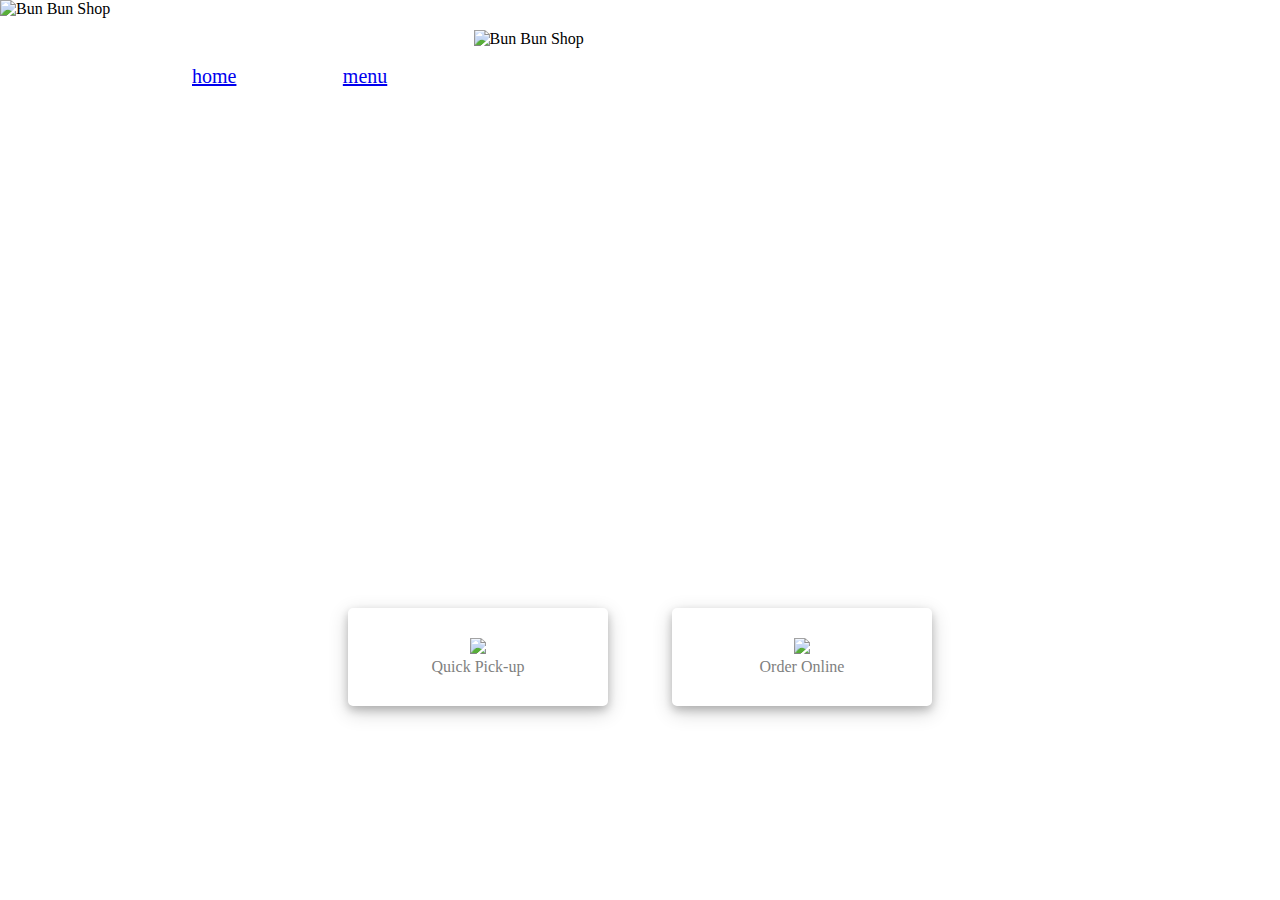
==== index.html @ ca488076 "update" ====
<!DOCTYPE html> 

<html> 
	<head>
		<title>Bun Bun Shop</title>
		<!-- styles -->
		<link rel="stylesheet" type="text/css" href="index_style.css">
		<meta name="viewport" content="width=device-width, initial-scale=1.0">
	</head>

	<body>
		<header>
			<img src="images/logo.png" alt="Bun Bun Shop">
			<nav>
				<h2 id="home"><a href="index.html">home</a></h2>
				<h2 id="menu"><a href="menu.html">menu</a></h2>
				<h2 id="about">about<h2> 
				<h2 id="sign">sign-up/Log-in</h2>
			</nav>
		</header>

		
		<!-- the banner in the center -->
		<div id="banner">
			<img src="images/banner2.png" alt="Bun Bun Shop">
			<p>Here, we love cinnamon rolls as much as you do!</p>
		</div>

		
		<div id="action">

			<!-- Quick pick-up -->
			<div id="pickup">
				<img src="images/pickup.png" width=100> 
				<p>Quick Pick-up</p>
			</div>

			<!-- Order online -->

			<a href="menu.html">
				<div id="order">
					<img src="images/order.png" width=63>
					<p>Order Online</p>
				</div>
			</a>

		</div>
	</body>

</html>
---- index_style.css ----
* {
  margin: 0;
  padding: 0;
}

h2 {
	font-family: futura;
	color: white;
	font-weight: 50;
	font-size: 20px;
}

/* navigation bar */
header nav h2{
	display: inline-block;
	position: relative;
	margin-left: 5%;
	margin-right: 5%;
	margin-top: 30px;
}

/* adjust the individual nav bar*/
#home {
	position: relative;
	left: 10%;
}

#menu {
	position: relative;
	left: 8%;
}

#about {
	position: relative;
	left: 30%;
}

#sign {
	position: relative;
	left: 15%;
}

/* quick pick-up and order button*/

#action{
	display:block;
	position: relative;
	margin-left:auto;
    margin-right:auto;
  	text-align: center

}
#pickup, #order {
	display: inline-block;
	position: relative;
	top: 500px;
	padding:10px;
	color: gray;
	font-family:futura;
	z-index: 2;
	background-color: white;
	width: 200px;
	margin-left: 30px;
	margin-right: 30px;
	margin-top: 20px;
	text-align: center;
	border: 20px solid white;
	border-radius: 5px;
	/*https://www.w3schools.com/cssref/css3_pr_box-shadow.asp*/
	box-shadow: 0 4px 8px 0 rgba(0, 0, 0, 0.2), 0 6px 20px 0 rgba(0, 0, 0, 0.19);
}




#banner img {
	min-height: 600px;
	min-width: 1000px;
	width: 100%;

	position: absolute;
	top: 0px;
	left: 0px;
	z-index: -1;
	overflow: scroll;
}

#banner p {
	display: inline-block;
	text-align: center;
	font-family: futura;
	font-size: 40px;
	font-weight: 300;
	color: white;
	position: absolute;
	top: 35%;
	left: 30%;
	right: 30%;
}


/* logo */

header img {
	display:inline-block;
	position: relative;
	top: 30px;
	left: 37%;
	width: 260px;
	height: 35px;
}
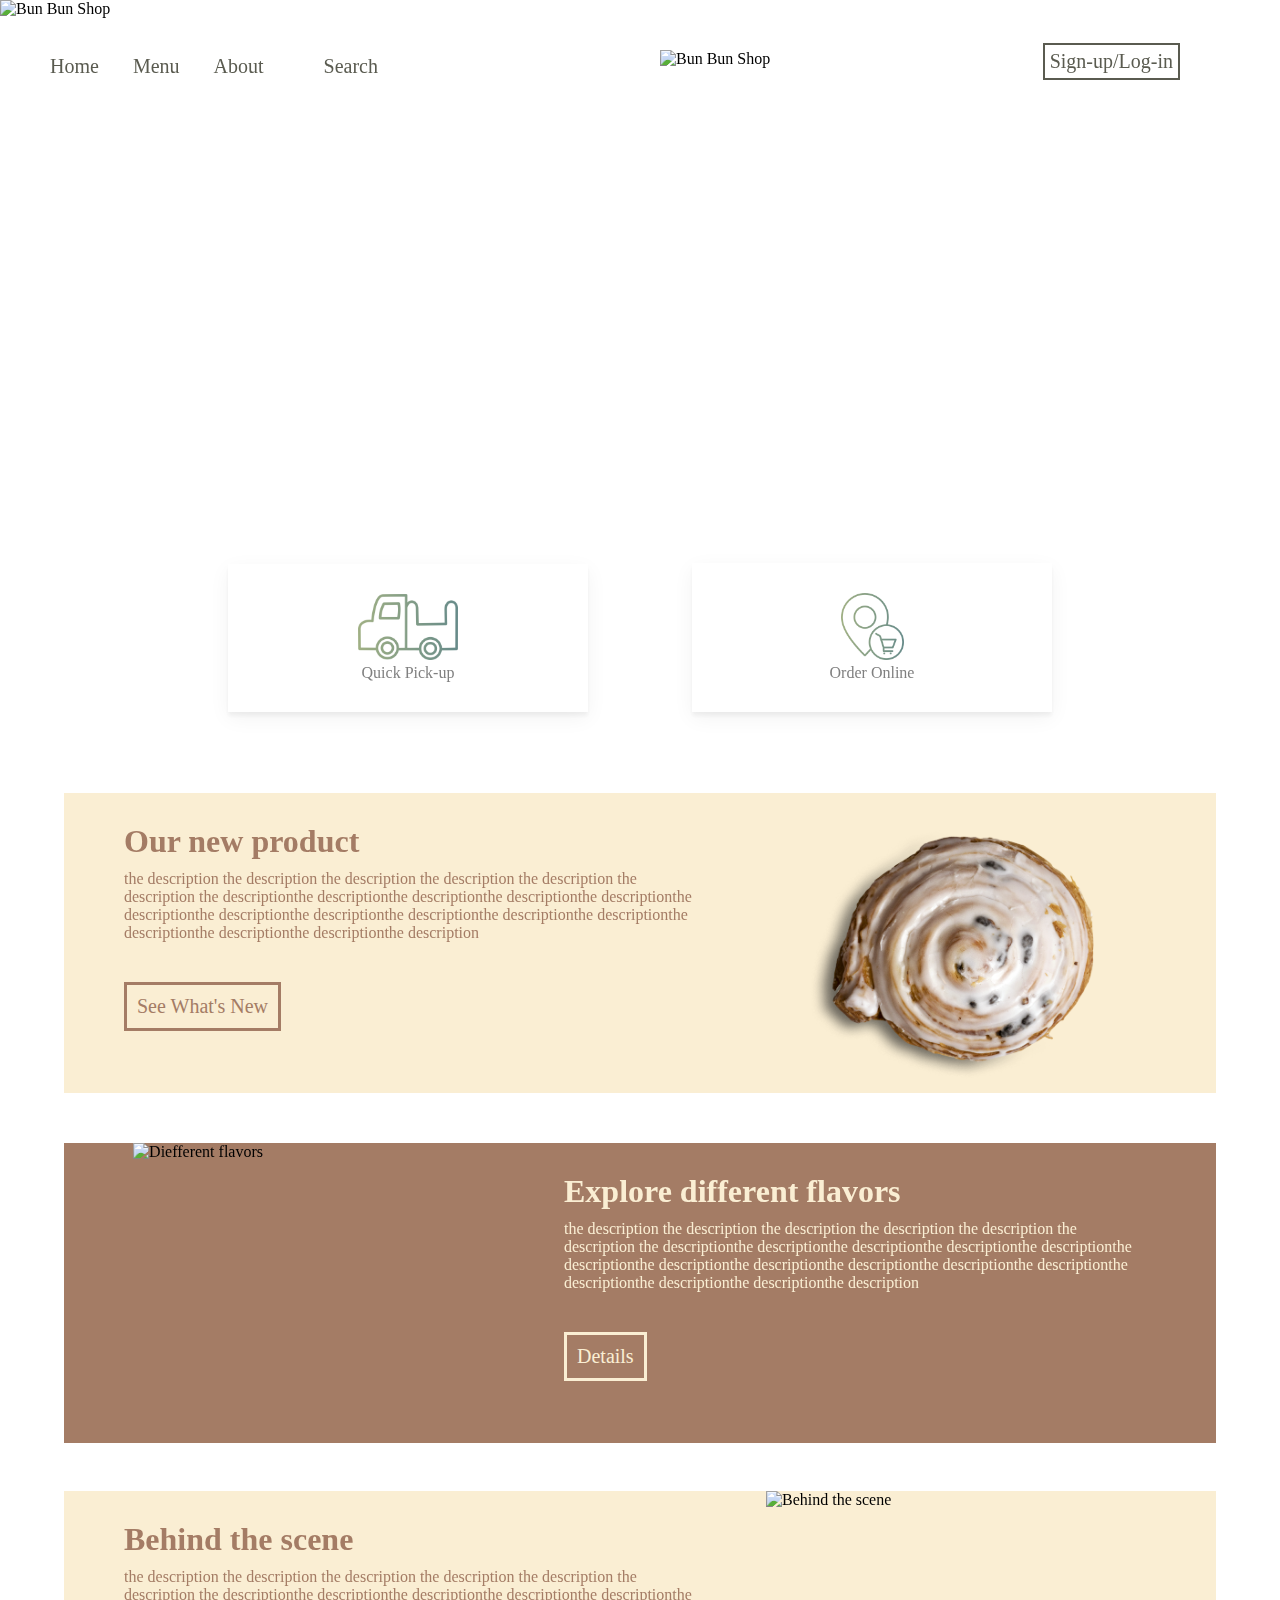
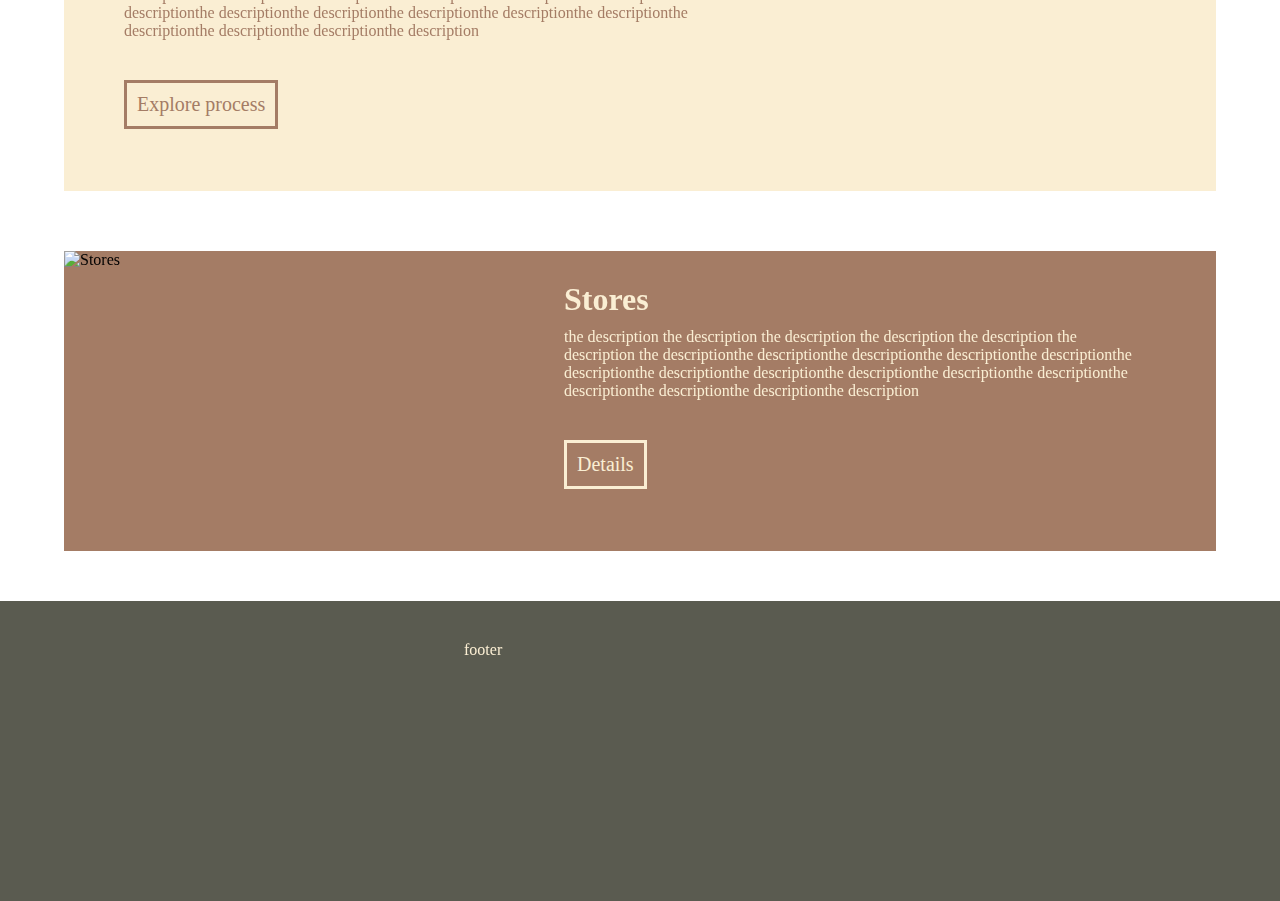
==== commit 53ecb737: "change the homepage and shopping cart" ====
--- a/index.html
+++ b/index.html
@@ -10,20 +10,21 @@
 
 	<body>
 		<header>
-			<img src="images/logo.png" alt="Bun Bun Shop">
+			<img src="images/logo_black.png" alt="Bun Bun Shop">
 			<nav>
-				<h2 id="home"><a href="index.html">home</a></h2>
-				<h2 id="menu"><a href="menu.html">menu</a></h2>
-				<h2 id="about">about<h2> 
-				<h2 id="sign">sign-up/Log-in</h2>
+				<a href="index.html"><h2 id="home">Home</h2></a>
+				<a href="menu.html"><h2 id="menu">Menu</h2></a>
+				<h2 id="about">About<h2> 
+				<h2 id="search">Search<h2> 
 			</nav>
+			<h2 id="sign">Sign-up/Log-in</h2>
 		</header>
 
 		
 		<!-- the banner in the center -->
 		<div id="banner">
-			<img src="images/banner2.png" alt="Bun Bun Shop">
-			<p>Here, we love cinnamon rolls as much as you do!</p>
+			<img src="images/banner.jpg" alt="Bun Bun Shop">
+			<h1>Here, we love cinnamon rolls as much as you do!</h1>
 		</div>
 
 		
@@ -45,6 +46,40 @@
 			</a>
 
 		</div>
+
+		<div id="new_product">
+			<img id="new_product_pic" src="images/cinnamon_roll.png" alt="New product"> 
+			<h1>Our new product</h1>
+			<p>the description the description the description the description the description the description the descriptionthe descriptionthe descriptionthe descriptionthe descriptionthe descriptionthe descriptionthe descriptionthe descriptionthe descriptionthe descriptionthe descriptionthe descriptionthe descriptionthe description</p>
+			<button>See What's New</button>
+		</div>
+
+		<div id="explore_flavors">
+			<img id="explore_flavors_pic" src="images/flavors.png" alt="Diefferent flavors">
+			<h1>Explore different flavors</h1>
+			<p>the description the description the description the description the description the description the descriptionthe descriptionthe descriptionthe descriptionthe descriptionthe descriptionthe descriptionthe descriptionthe descriptionthe descriptionthe descriptionthe descriptionthe descriptionthe descriptionthe description</p>
+			<button>Details</button>
+
+		<div id="behind_the_scene">
+			<img id="behind_the_scene_pic" src="images/process.jpg" alt="Behind the scene">
+			<h1>Behind the scene</h1>
+			<p>the description the description the description the description the description the description the descriptionthe descriptionthe descriptionthe descriptionthe descriptionthe descriptionthe descriptionthe descriptionthe descriptionthe descriptionthe descriptionthe descriptionthe descriptionthe descriptionthe description</p>
+			<button>Explore process</button>
+		</div>
+
+		<div id="interior">
+			<img id="interior_pic" src="images/interior.jpg" alt="Stores">
+			<h1>Stores</h1>
+			<p>the description the description the description the description the description the description the descriptionthe descriptionthe descriptionthe descriptionthe descriptionthe descriptionthe descriptionthe descriptionthe descriptionthe descriptionthe descriptionthe descriptionthe descriptionthe descriptionthe description</p>
+			<button>Details</button>
+		</div>
+
+		<footer>
+			<p>footer</p>
+		</footer>
+		<script src="main.js" type="text/javascript"></script>
+		<script src="homepage.js" type="text/javascript"></script>
 	</body>
 
+
 </html>
--- a/index_style.css
+++ b/index_style.css
@@ -4,70 +4,77 @@
 }
 
 h2 {
-	font-family: futura;
-	color: white;
+	font-family: georgia;
+	color: #5A5B50;
 	font-weight: 50;
 	font-size: 20px;
 }
 
 /* navigation bar */
 header nav h2{
+	font-family: georgia;
+	color: #5A5B50;
+	font-weight: 50;
+	font-size: 20px;
 	display: inline-block;
 	position: relative;
-	margin-left: 5%;
-	margin-right: 5%;
-	margin-top: 30px;
-}
-
-/* adjust the individual nav bar*/
-#home {
-	position: relative;
-	left: 10%;
-}
-
-#menu {
-	position: relative;
-	left: 8%;
-}
-
-#about {
-	position: relative;
-	left: 30%;
-}
+	margin-left: 10px;
+	margin-right: 0px;
+	padding: 10px;
+	left: 30px;
+	top: 45px;
+	z-index: 20;
+}
+
+nav {
+	display: block;
+	width: 40%;
+}
+
+/* sign-up button*/
 
 #sign {
-	position: relative;
-	left: 15%;
-}
+	display: inline-block;
+	position: relative;
+	float: right;
+	right: 100px;
+	padding: 5px;
+	border: 2px solid #5A5B50;
+	z-index: 20;
+	color: #5A5B50;
+}
+
 
 /* quick pick-up and order button*/
 
 #action{
 	display:block;
-	position: relative;
+	width: 100%;
+	position: absolute;
 	margin-left:auto;
     margin-right:auto;
-  	text-align: center
-
-}
+  	text-align: center;
+
+}
+
 #pickup, #order {
 	display: inline-block;
 	position: relative;
 	top: 500px;
 	padding:10px;
 	color: gray;
-	font-family:futura;
-	z-index: 2;
+	font-family:georgia;
+	z-index: 20;
 	background-color: white;
-	width: 200px;
-	margin-left: 30px;
-	margin-right: 30px;
+	width: 300px;
+	margin-left: 50px;
+	margin-right: 50px;
 	margin-top: 20px;
 	text-align: center;
 	border: 20px solid white;
-	border-radius: 5px;
+	border-radius: 0px;
 	/*https://www.w3schools.com/cssref/css3_pr_box-shadow.asp*/
-	box-shadow: 0 4px 8px 0 rgba(0, 0, 0, 0.2), 0 6px 20px 0 rgba(0, 0, 0, 0.19);
+	box-shadow: 0 4px 4px 0 rgba(0, 0, 0, 0.05), 0 6px 20px 0 rgba(0, 0, 0, 0.05);
 }
 
 
@@ -77,7 +84,6 @@
 	min-height: 600px;
 	min-width: 1000px;
 	width: 100%;
-
 	position: absolute;
 	top: 0px;
 	left: 0px;
@@ -85,12 +91,11 @@
 	overflow: scroll;
 }
 
-#banner p {
+#banner h1 {
 	display: inline-block;
 	text-align: center;
-	font-family: futura;
+	font-family: georgia;
 	font-size: 40px;
-	font-weight: 300;
 	color: white;
 	position: absolute;
 	top: 35%;
@@ -104,8 +109,222 @@
 header img {
 	display:inline-block;
 	position: relative;
+	float: right;
+	top: 50px;
+	right: 300px;
+	width: 320px;
+	height: 32px;
+	/*ref: https://stackoverflow.com/questions/12662759/make-white-background-of-image-transparent-in-css*/
+	mix-blend-mode: multiply;
+}
+
+
+/* new product section */
+#new_product{
+	display: block;
+	position: relative;
+	background-color: #FAEED3;
+	top: 750px;
+	width: 90%;
+	height: 300px;
+	margin: auto;
+}
+
+#new_product h1{
+	display: block;
+	position: relative;
+	font-family: georgia;
+	color:  #A47C65;
+	left: 60px;
 	top: 30px;
-	left: 37%;
-	width: 260px;
-	height: 35px;
-}+}
+
+#new_product p{
+	display: block;
+	position: relative;
+	font-family: georgia;
+	width: 50%;
+	color:  #A47C65;
+	left: 60px;
+	top: 40px;
+}
+
+#new_product_pic{
+	display: block;
+	position: absolute;
+	width: 350px;
+	right: 7%;
+	z-index: 10;
+
+}
+
+#new_product button{
+	display: block;
+	position: relative;
+	left: 60px;
+	top: 80px;
+	background-color: #FAEED3;
+	border: 3px solid #A47C65;
+	font-family: georgia;
+	font-size: 20px;
+	color: #A47C65;
+	padding: 10px;
+}
+
+/* explore flavors section */
+#explore_flavors{
+	display: block;
+	position: relative;
+	background-color: #A47C65;
+	top: 800px;
+	width: 90%;
+	height: 300px;
+	margin: auto;
+}
+
+#explore_flavors_pic{
+	display: block;
+	position: absolute;
+	width: 400px;
+	left: 6%;
+	z-index: 10;
+}
+
+#explore_flavors h1{
+	display: block;
+	position: relative;
+	font-family: georgia;
+	color:  #FAEED3;
+	left: 500px;
+	top: 30px;
+}
+
+#explore_flavors p{
+	display: block;
+	position: relative;
+	font-family: georgia;
+	color:  #FAEED3;
+	left: 500px;
+	width: 50%;
+	top: 40px;
+}
+
+#explore_flavors button{
+	display: block;
+	position: relative;
+	left: 500px;
+	top: 80px;
+	background-color: #A47C65;
+	border: 3px solid #FAEED3;
+	font-family: georgia;
+	font-size: 20px;
+	color: #FAEED3;
+	padding: 10px;
+
+}
+
+/* behind the scene section */
+#behind_the_scene{
+	display: block;
+	position: relative;
+	background-color: #FAEED3;
+	top: 190px;
+	width: 100%;
+	height: 300px;
+	margin: auto;
+}
+
+#behind_the_scene_pic{
+	display: block;
+	position: absolute;
+	width: 450px;
+	height: 300px;
+	right: 0%;
+	z-index: 10;
+}
+
+#behind_the_scene h1{
+	display: block;
+	position: relative;
+	font-family: georgia;
+	color:  #A47C65;
+	left: 60px;
+	top: 30px;
+}
+
+#behind_the_scene p{
+	display: block;
+	position: relative;
+	font-family: georgia;
+	width: 50%;
+	color:  #A47C65;
+	left: 60px;
+	top: 40px;
+}
+
+#behind_the_scene button{
+	display: block;
+	position: relative;
+	left: 60px;
+	top: 80px;
+	background-color: #FAEED3;
+	border: 3px solid #A47C65;
+	font-family: georgia;
+	font-size: 20px;
+	color: #A47C65;
+	padding: 10px;
+}
+
+/* store section */
+#interior {
+	display: block;
+	position: relative;
+	background-color: #A47C65;
+	top: 250px;
+	width: 100%;
+	height: 300px;
+	margin: auto;
+}
+
+#interior_pic{
+	display: block;
+	position: absolute;
+	width: 440px;
+	height: 300px;
+	left: 0%;
+	z-index: 10;
+}
+
+#interior h1{
+	display: block;
+	position: relative;
+	font-family: georgia;
+	color:  #FAEED3;
+	left: 500px;
+	top: 30px;
+}
+
+#interior p{
+	display: block;
+	position: relative;
+	font-family: georgia;
+	color:  #FAEED3;
+	left: 500px;
+	width: 50%;
+	top: 40px;
+}
+
+
+/* footer */
+footer {
+	display: block;
+	position: relative;
+	left: -100px;
+	width: 120%;
+	height: 300px;
+	background-color: #5A5B50;
+	top: 300px;
+}
+
+
+
